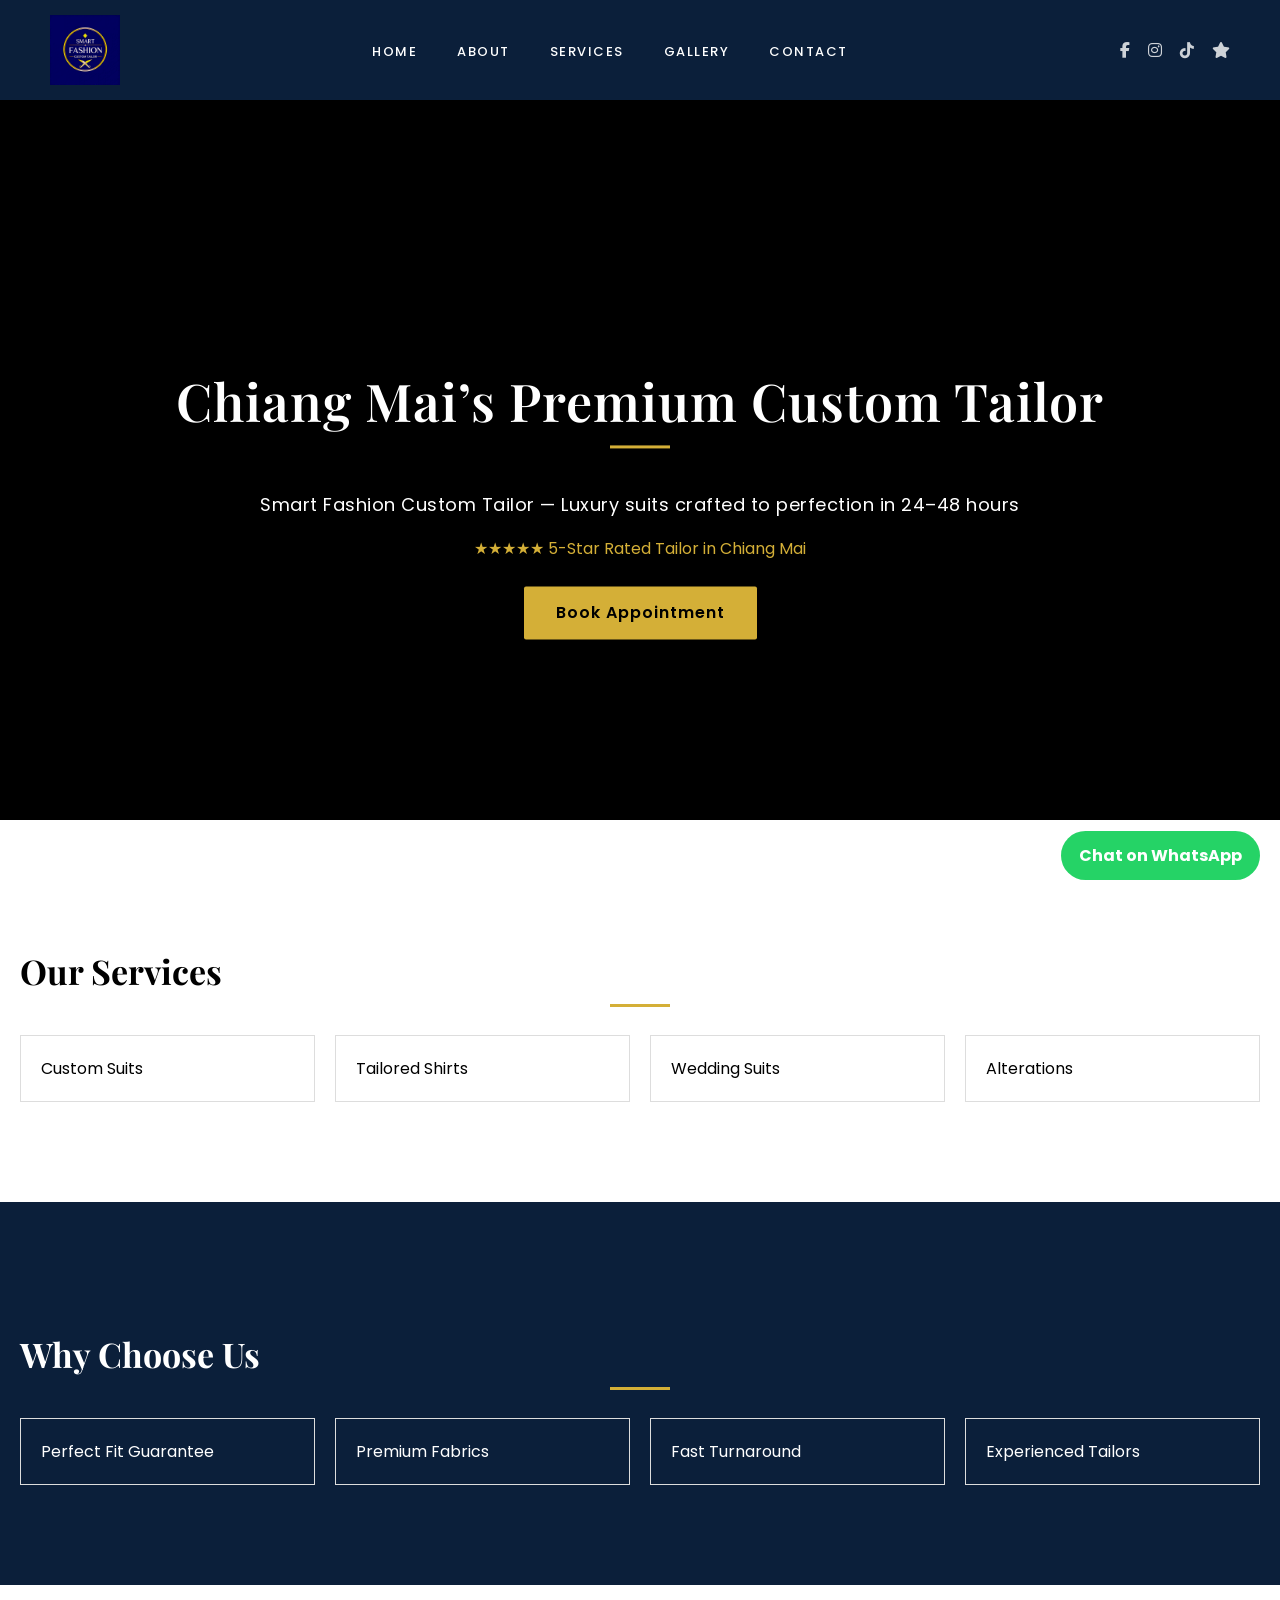
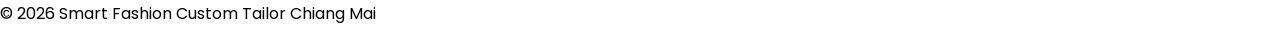
==== index.html @ 49fcb32c "Update index.html" ====
<!DOCTYPE html>
<html lang="en">
<head>
<meta charset="UTF-8">
<meta name="viewport" content="width=device-width, initial-scale=1.0">
<title>Custom Tailor Chiang Mai | Smart Fashion Custom Tailor</title>
<meta name="description" content="Best custom tailor in Chiang Mai. Premium suits, shirts, and bespoke clothing with perfect fit.">
<meta name="description" content="Premium custom tailor in Chiang Mai. Bespoke suits, shirts, and wedding tailoring with perfect fit in 24–48 hours. Visit Smart Fashion Custom Tailor today.">
  
<link rel="stylesheet" href="style.css">

<link href="https://fonts.googleapis.com/css2?family=Playfair+Display:wght@500;600&family=Poppins:wght@300;400;500&display=swap" rel="stylesheet">
<link rel="stylesheet" href="https://cdnjs.cloudflare.com/ajax/libs/font-awesome/6.5.0/css/all.min.css">
</head>

<body>

<header class="header">
  <img src="logo.jpg" alt="Smart Fashion Custom Tailor Logo" class="logo">

  <nav>
    <a href="index.html">Home</a>
    <a href="about.html">About</a>
    <a href="services.html">Services</a>
    <a href="gallery.html">Gallery</a>
    <a href="contact.html">Contact</a>
  </nav>

  <div class="socials">
  <a href="https://www.facebook.com/SmartFasionCustomTailor" target="_blank">
    <i class="fab fa-facebook-f"></i>
  </a>

  <a href="https://www.instagram.com/smart_fasion_custom_tailor/" target="_blank">
    <i class="fab fa-instagram"></i>
  </a>

  <a href="https://www.tiktok.com/@smartfashionchiangmai" target="_blank">
    <i class="fab fa-tiktok"></i>
  </a>

  <a href="https://www.tripadvisor.com/Attraction_Review-g293917-d8858176-Reviews-Smart_Fashion_Custom_Tailor-Chiang_Mai.html" target="_blank">
    <i class="fas fa-star"></i>
  </a>
</div>
</header>

<section class="hero">

  <!-- VIDEO -->
  <video autoplay muted loop playsinline webkit-playsinline class="hero-video" preload="auto">
  <source src="hero.mp4" type="video/mp4">
</video>

  <div class="overlay"></div>

  <div class="hero-content">
    <h2>Chiang Mai’s Premium Custom Tailor</h2>

    <p class="subtitle">
      Smart Fashion Custom Tailor — Luxury suits crafted to perfection in 24–48 hours
    </p>

    <p class="trust">
      ★★★★★ 5-Star Rated Tailor in Chiang Mai
    </p>

    <a href="contact.html" class="btn">Book Appointment</a>
  </div>

</section>

<section class="section">
  <h2>Our Services</h2>
  <div class="grid">
    <div class="card">Custom Suits</div>
    <div class="card">Tailored Shirts</div>
    <div class="card">Wedding Suits</div>
    <div class="card">Alterations</div>
  </div>
</section>

<section class="section dark">
  <h2>Why Choose Us</h2>
  <div class="grid">
    <div class="card">Perfect Fit Guarantee</div>
    <div class="card">Premium Fabrics</div>
    <div class="card">Fast Turnaround</div>
    <div class="card">Experienced Tailors</div>
  </div>
</section>

<a href="https://wa.me/66836367660" class="whatsapp">Chat on WhatsApp</a>

<footer>
  <p>© 2026 Smart Fashion Custom Tailor Chiang Mai</p>
</footer>

</body>
</html>
---- style.css ----
/* ======================
   ROOT COLOURS
====================== */
:root {
  --primary: #0b1f3a;
  --secondary: #d4af37;
  --dark: #000000;
  --light: #ffffff;
}

/* ======================
   RESET
====================== */
html, body {
  margin: 0;
  padding: 0;
  font-family: 'Poppins', sans-serif;
  background: #fff;
  scroll-behavior: smooth;
}

/* ======================
   HEADINGS
====================== */
h1, h2, h3 {
  font-family: 'Playfair Display', serif;
}

h2 {
  position: relative;
  font-size: 34px;
}

h2::after {
  content: "";
  width: 60px;
  height: 3px;
  background: var(--secondary);
  display: block;
  margin: 10px auto 0;
}

/* ======================
   HEADER
====================== */
.header {
  position: sticky;
  top: 0;
  background: var(--primary);
  color: white;
  display: flex;
  align-items: center;
  justify-content: space-between;
  padding: 10px 50px;
  height: 80px;
  z-index: 1000;
}

.logo {
  height: 70px;
  object-fit: contain;
}

nav a {
  color: white;
  margin: 0 18px;
  text-decoration: none;
  font-weight: 500;
  letter-spacing: 1.5px;
  text-transform: uppercase;
  font-size: 13px;
  position: relative;
  transition: color 0.3s ease;
}
nav a::after {
  content: "";
  position: absolute;
  left: 50%;
  bottom: -6px;
  width: 0;
  height: 2px;
  background: var(--secondary);
  transition: all 0.3s ease;
  transform: translateX(-50%);
}

nav a:hover::after {
  width: 100%;
}

nav a:hover {
  color: var(--secondary);
}

/* ======================
   HERO (VIDEO FIXED)
====================== */
.hero {
  position: relative;
  height: 80vh;
  min-height: 500px;
  overflow: hidden;
  background: url('https://images.unsplash.com/photo-1521335629791-ce4aec67dd53') center/cover no-repeat;
}

.hero-video {
  position: absolute;
  top: 50%;
  left: 50%;
  width: 100%;
  height: 100%;
  object-fit: cover;
  transform: translate(-50%, -50%);
  z-index: 0;
}

.overlay {
  position: absolute;
  width: 100%;
  height: 100%;
  background: rgba(0,0,0,0.6);
  z-index: 1;
}

.hero-content {
  position: relative;
  z-index: 2;
  text-align: center;
  color: white;
  top: 50%;
  transform: translateY(-50%);
  padding: 0 20px;
}

.hero-content h2 {
  font-size: 52px;
  letter-spacing: 1px;
  font-weight: 600;
}

.subtitle {
  font-size: 18px;
  letter-spacing: 0.5px;
  opacity: 0.85;
}
.trust {
  color: var(--secondary);
  margin-bottom: 25px;
}

/* ======================
   BUTTON
====================== */
.btn {
  background: var(--secondary);
  color: black;
  padding: 14px 32px;
  text-decoration: none;
  font-weight: 600;
  border-radius: 2px;
  display: inline-block;
  transition: all 0.3s ease;
  letter-spacing: 1px;
}

.btn:hover {
  background: #b8962e;
  transform: translateY(-2px);
}

/* ======================
   SECTIONS
====================== */
.section {
  padding: 100px 20px;
}

.section p {
  line-height: 1.6;
}

.dark {
  background: var(--primary);
  color: white;
}

/* ======================
   GRID
====================== */
.grid {
  display: grid;
  grid-template-columns: repeat(auto-fit, minmax(200px, 1fr));
  gap: 20px;
}

/* ======================
   CARDS
====================== */
.card {
  padding: 20px;
  border: 1px solid #ddd;
  transition: 0.3s;
}

.card:hover {
  border-color: var(--secondary);
  transform: translateY(-8px);
  box-shadow: 0 10px 30px rgba(0,0,0,0.1);
}

/* ======================
   GALLERY
====================== */
.gallery {
  display: grid;
  grid-template-columns: repeat(auto-fit, minmax(200px, 1fr));
  gap: 10px;
}

.gallery img {
  width: 100%;
  height: 250px;
  object-fit: cover;
  transition: 0.3s;
}

.gallery img:hover {
  transform: scale(1.05);
}

/* ======================
   WHATSAPP BUTTON
====================== */
.whatsapp {
  position: fixed;
  bottom: 20px;
  right: 20px;
  background: #25D366;
  color: white;
  padding: 12px 18px;
  border-radius: 50px;
  text-decoration: none;
  font-weight: bold;
}

/* ======================
   MOBILE OPTIMISATION
====================== */
.hero-video {
  background: black;
}

  .hero {
    background: url('https://images.unsplash.com/photo-1521335629791-ce4aec67dd53?auto=format&fit=crop&w=1200&q=80') center/cover no-repeat;
  }
}
/* HERO FADE-IN */
.hero-content {
  animation: fadeUp 1.2s ease forwards;
  opacity: 0;
}

.hero-content h2 {
  animation: fadeUp 1s ease forwards;
  animation-delay: 0.2s;
  opacity: 0;
}

.subtitle {
  animation: fadeUp 1s ease forwards;
  animation-delay: 0.4s;
  opacity: 0;
}

.trust {
  animation: fadeUp 1s ease forwards;
  animation-delay: 0.6s;
  opacity: 0;
}

.btn {
  animation: fadeUp 1s ease forwards;
  animation-delay: 0.8s;
  opacity: 0;
}

@keyframes fadeUp {
  from {
    transform: translateY(30px);
    opacity: 0;
  }
  to {
    transform: translateY(0);
    opacity: 1;
  }
}
/* SOCIAL ICONS - LUXURY */
.socials {
  display: flex;
  gap: 18px;
  align-items: center;
}

.socials a {
  color: white;
  font-size: 16px;
  transition: all 0.3s ease;
  opacity: 0.8;
}

.socials a:hover {
  color: var(--secondary);
  opacity: 1;
  transform: translateY(-2px);
}
.socials {
  margin-left: 20px;
}
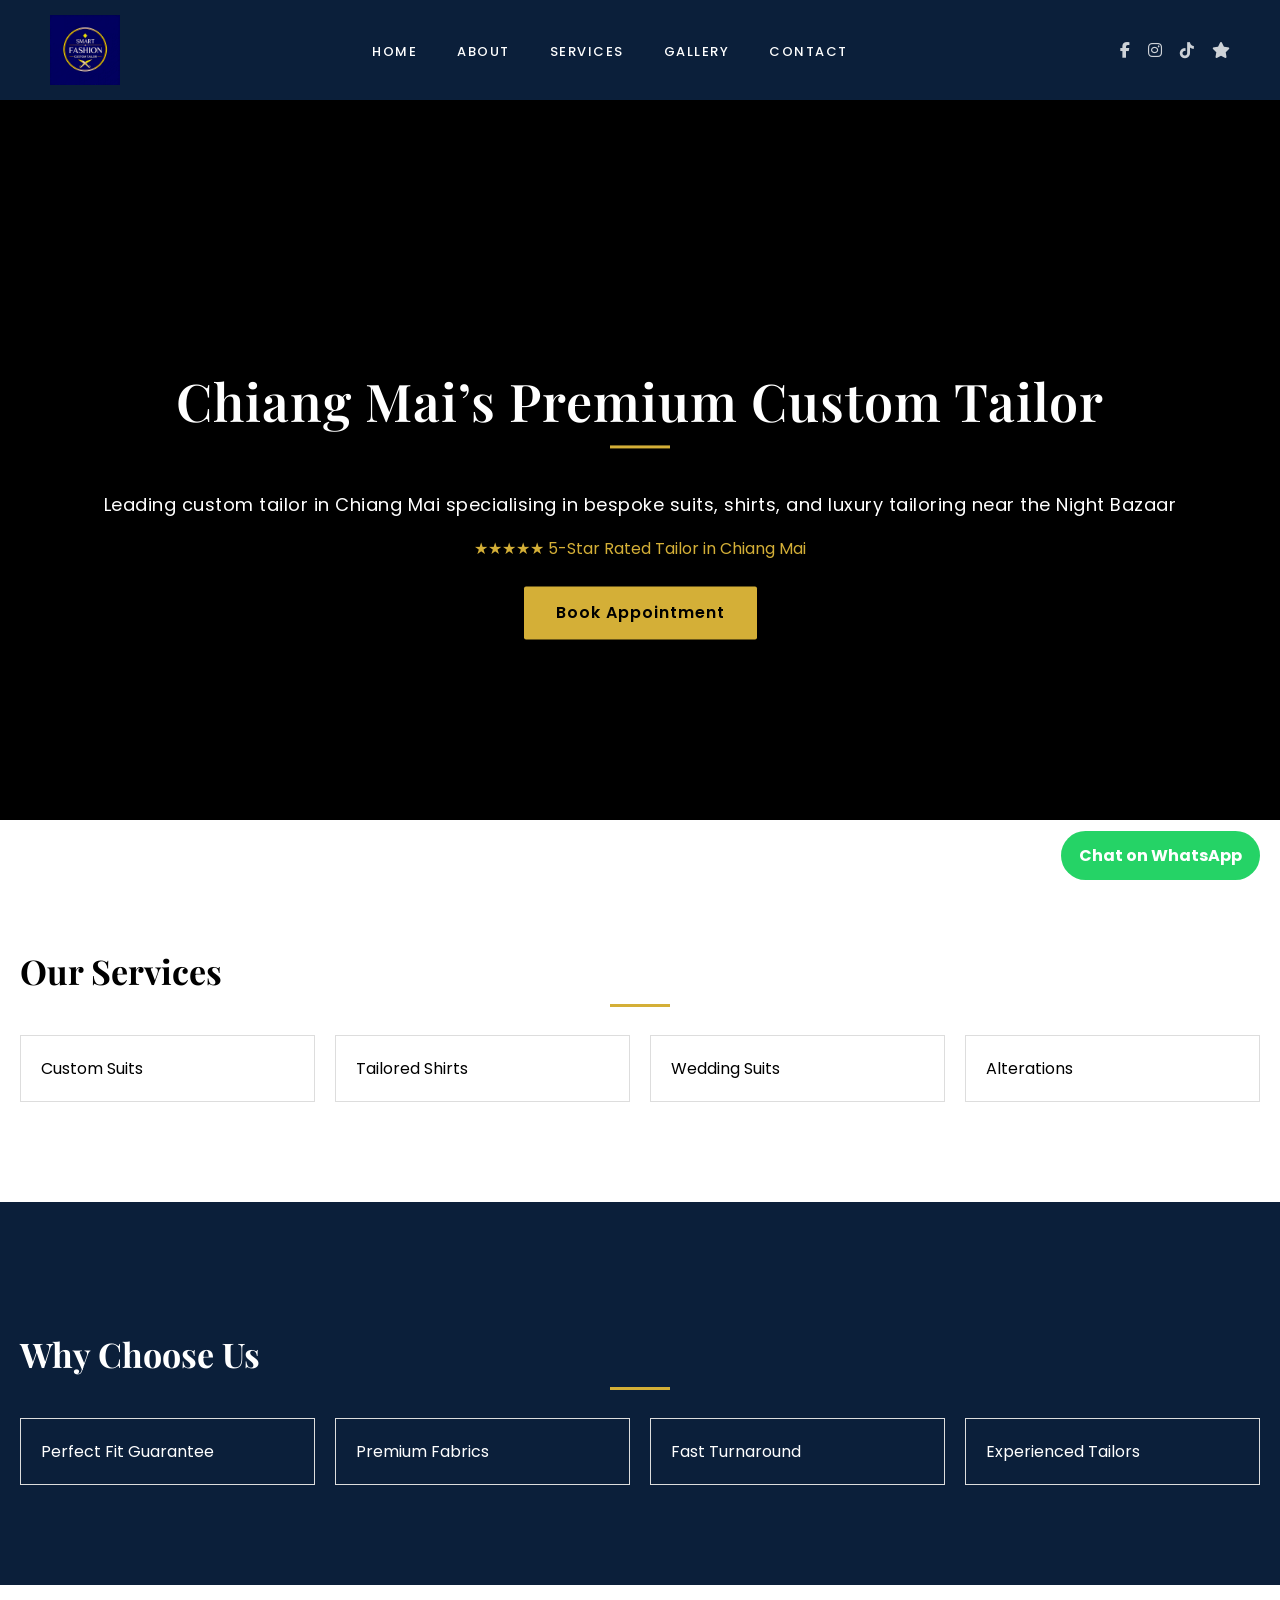
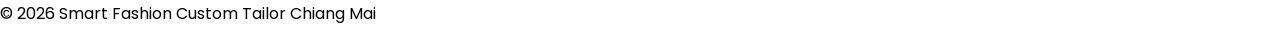
==== commit c656cb5d: "Update index.html" ====
--- a/index.html
+++ b/index.html
@@ -57,9 +57,9 @@
   <div class="hero-content">
     <h2>Chiang Mai’s Premium Custom Tailor</h2>
 
-    <p class="subtitle">
-      Smart Fashion Custom Tailor — Luxury suits crafted to perfection in 24–48 hours
-    </p>
+   <p class="subtitle">
+  Leading custom tailor in Chiang Mai specialising in bespoke suits, shirts, and luxury tailoring near the Night Bazaar
+</p>
 
     <p class="trust">
       ★★★★★ 5-Star Rated Tailor in Chiang Mai
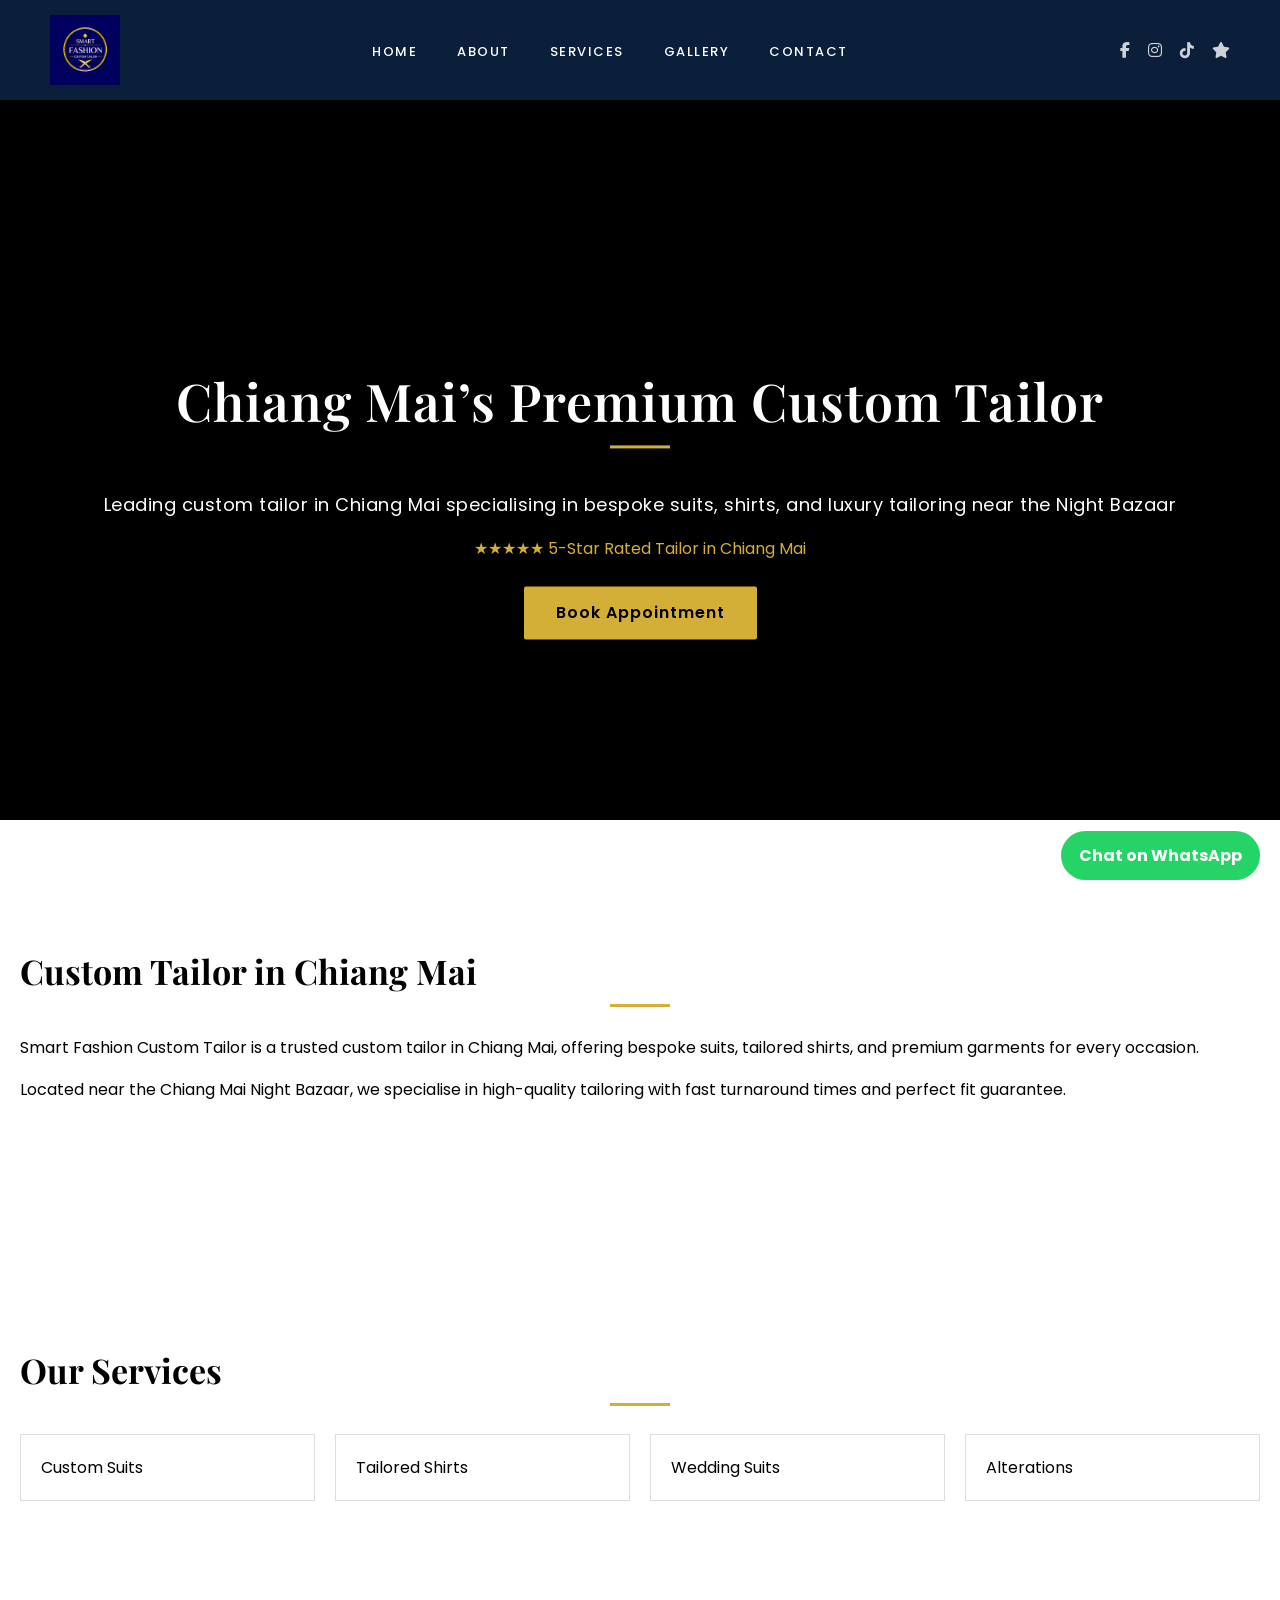
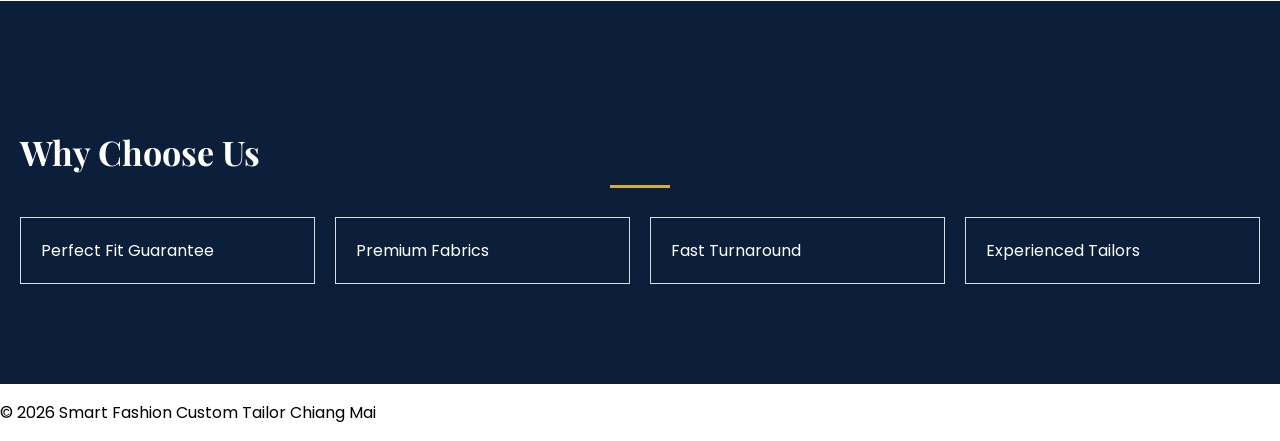
==== commit 39e73958: "Update index.html" ====
--- a/index.html
+++ b/index.html
@@ -69,7 +69,17 @@
   </div>
 
 </section>
+<section class="section">
+  <h2>Custom Tailor in Chiang Mai</h2>
 
+  <p>
+    Smart Fashion Custom Tailor is a trusted custom tailor in Chiang Mai, offering bespoke suits, tailored shirts, and premium garments for every occasion.
+  </p>
+
+  <p>
+    Located near the Chiang Mai Night Bazaar, we specialise in high-quality tailoring with fast turnaround times and perfect fit guarantee.
+  </p>
+</section>
 <section class="section">
   <h2>Our Services</h2>
   <div class="grid">
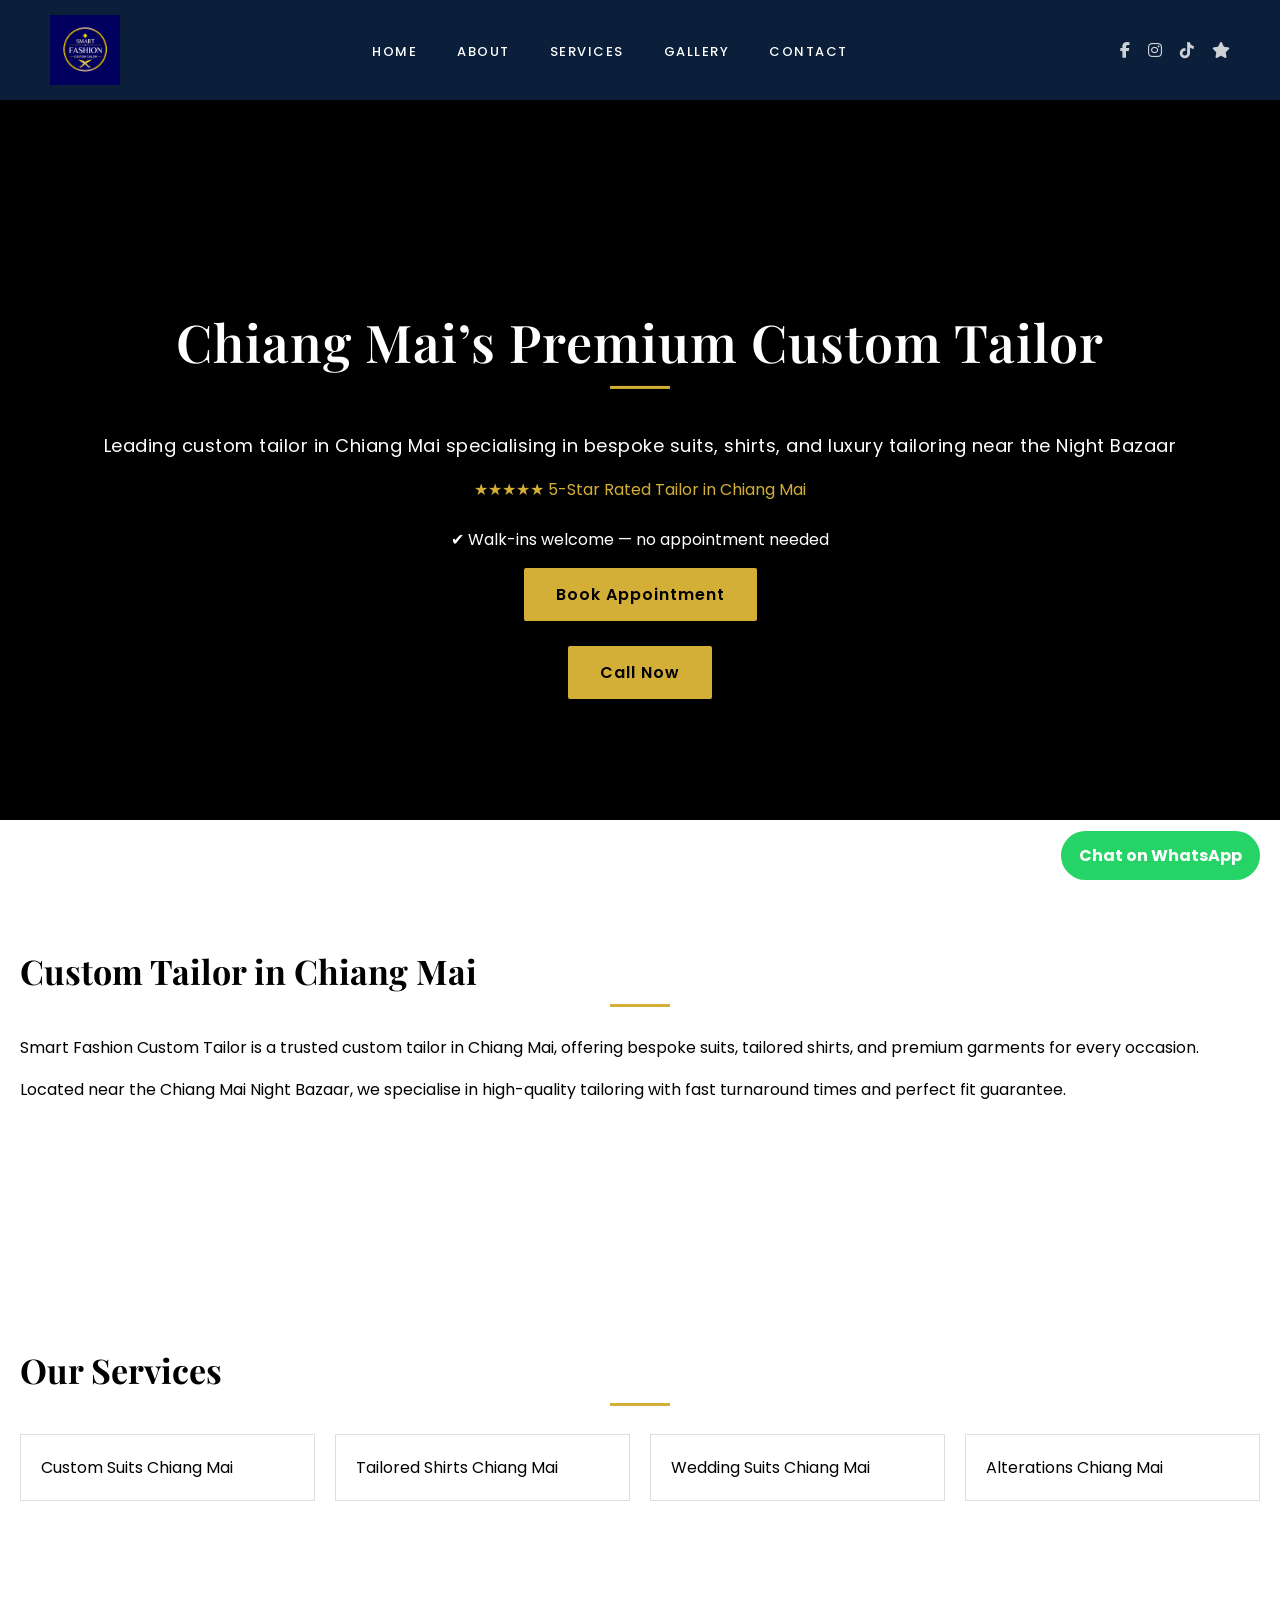
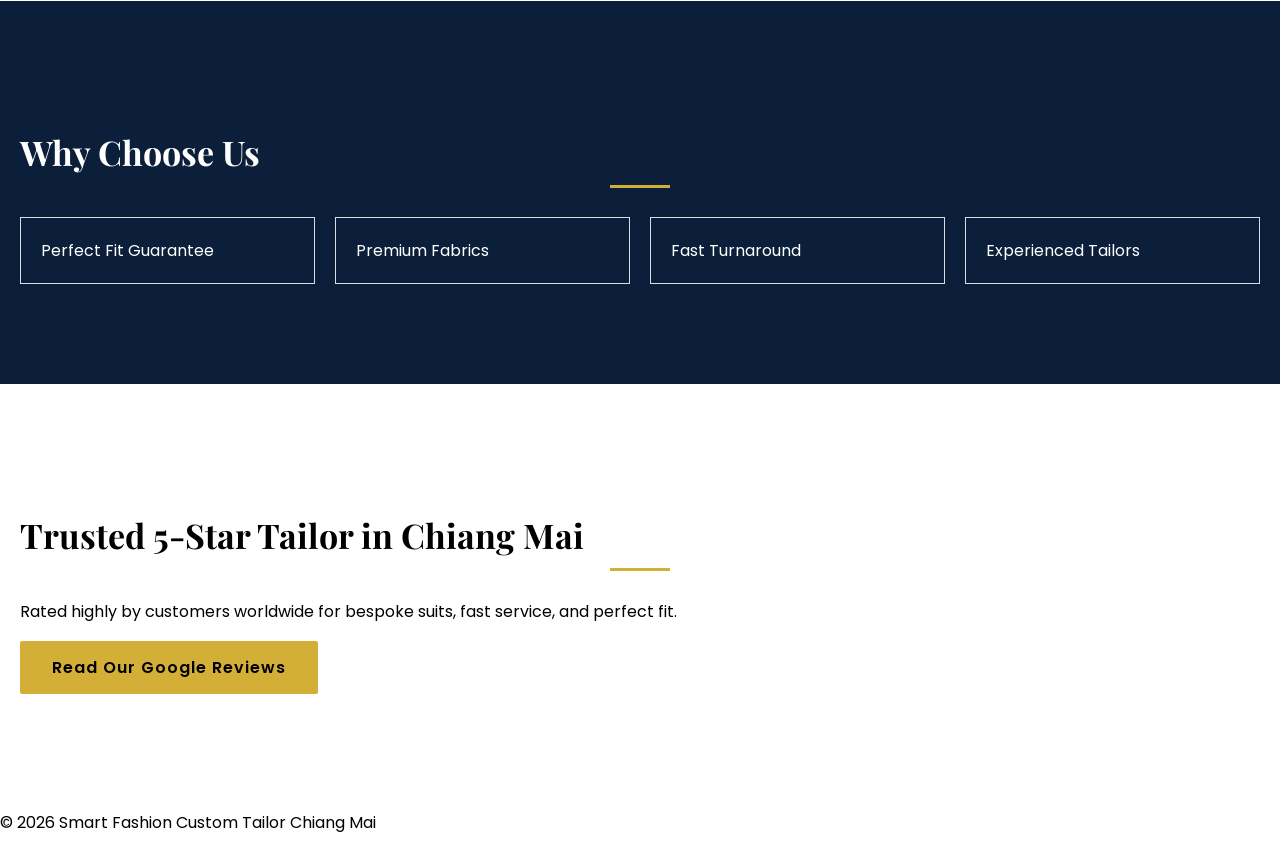
==== commit 88e7b88b: "Update index.html" ====
--- a/index.html
+++ b/index.html
@@ -3,9 +3,12 @@
 <head>
 <meta charset="UTF-8">
 <meta name="viewport" content="width=device-width, initial-scale=1.0">
+
 <title>Custom Tailor Chiang Mai | Smart Fashion Custom Tailor</title>
-<meta name="description" content="Best custom tailor in Chiang Mai. Premium suits, shirts, and bespoke clothing with perfect fit.">
+
 <meta name="description" content="Premium custom tailor in Chiang Mai. Bespoke suits, shirts, and wedding tailoring with perfect fit in 24–48 hours. Visit Smart Fashion Custom Tailor today.">
+
+<meta name="robots" content="index, follow">
   
 <link rel="stylesheet" href="style.css">
 
@@ -27,48 +30,57 @@
   </nav>
 
   <div class="socials">
-  <a href="https://www.facebook.com/SmartFasionCustomTailor" target="_blank">
-    <i class="fab fa-facebook-f"></i>
-  </a>
+    <a href="https://www.facebook.com/SmartFasionCustomTailor" target="_blank">
+      <i class="fab fa-facebook-f"></i>
+    </a>
 
-  <a href="https://www.instagram.com/smart_fasion_custom_tailor/" target="_blank">
-    <i class="fab fa-instagram"></i>
-  </a>
+    <a href="https://www.instagram.com/smart_fasion_custom_tailor/" target="_blank">
+      <i class="fab fa-instagram"></i>
+    </a>
 
-  <a href="https://www.tiktok.com/@smartfashionchiangmai" target="_blank">
-    <i class="fab fa-tiktok"></i>
-  </a>
+    <a href="https://www.tiktok.com/@smartfashionchiangmai" target="_blank">
+      <i class="fab fa-tiktok"></i>
+    </a>
 
-  <a href="https://www.tripadvisor.com/Attraction_Review-g293917-d8858176-Reviews-Smart_Fashion_Custom_Tailor-Chiang_Mai.html" target="_blank">
-    <i class="fas fa-star"></i>
-  </a>
-</div>
+    <a href="https://www.tripadvisor.com/Attraction_Review-g293917-d8858176-Reviews-Smart_Fashion_Custom_Tailor-Chiang_Mai.html" target="_blank">
+      <i class="fas fa-star"></i>
+    </a>
+  </div>
 </header>
 
 <section class="hero">
 
-  <!-- VIDEO -->
   <video autoplay muted loop playsinline webkit-playsinline class="hero-video" preload="auto">
-  <source src="hero.mp4" type="video/mp4">
-</video>
+    <source src="hero.mp4" type="video/mp4">
+  </video>
 
   <div class="overlay"></div>
 
   <div class="hero-content">
     <h2>Chiang Mai’s Premium Custom Tailor</h2>
 
-   <p class="subtitle">
-  Leading custom tailor in Chiang Mai specialising in bespoke suits, shirts, and luxury tailoring near the Night Bazaar
-</p>
+    <p class="subtitle">
+      Leading custom tailor in Chiang Mai specialising in bespoke suits, shirts, and luxury tailoring near the Night Bazaar
+    </p>
 
     <p class="trust">
       ★★★★★ 5-Star Rated Tailor in Chiang Mai
     </p>
 
+    <!-- NEW -->
+    <p style="margin-top:10px;">
+      ✔ Walk-ins welcome — no appointment needed
+    </p>
+
     <a href="contact.html" class="btn">Book Appointment</a>
+
+    <!-- NEW -->
+    <br><br>
+    <a href="tel:+66836367660" class="btn">Call Now</a>
   </div>
 
 </section>
+
 <section class="section">
   <h2>Custom Tailor in Chiang Mai</h2>
 
@@ -80,13 +92,14 @@
     Located near the Chiang Mai Night Bazaar, we specialise in high-quality tailoring with fast turnaround times and perfect fit guarantee.
   </p>
 </section>
+
 <section class="section">
   <h2>Our Services</h2>
   <div class="grid">
-    <div class="card">Custom Suits</div>
-    <div class="card">Tailored Shirts</div>
-    <div class="card">Wedding Suits</div>
-    <div class="card">Alterations</div>
+    <div class="card">Custom Suits Chiang Mai</div>
+    <div class="card">Tailored Shirts Chiang Mai</div>
+    <div class="card">Wedding Suits Chiang Mai</div>
+    <div class="card">Alterations Chiang Mai</div>
   </div>
 </section>
 
@@ -100,6 +113,19 @@
   </div>
 </section>
 
+<!-- NEW -->
+<section class="section">
+  <h2>Trusted 5-Star Tailor in Chiang Mai</h2>
+
+  <p>
+    Rated highly by customers worldwide for bespoke suits, fast service, and perfect fit.
+  </p>
+
+  <a href="https://www.google.com/maps/place/Smart+Fashion+Custom+Tailor+Chiang+Mai" target="_blank" class="btn">
+    Read Our Google Reviews
+  </a>
+</section>
+
 <a href="https://wa.me/66836367660" class="whatsapp">Chat on WhatsApp</a>
 
 <footer>
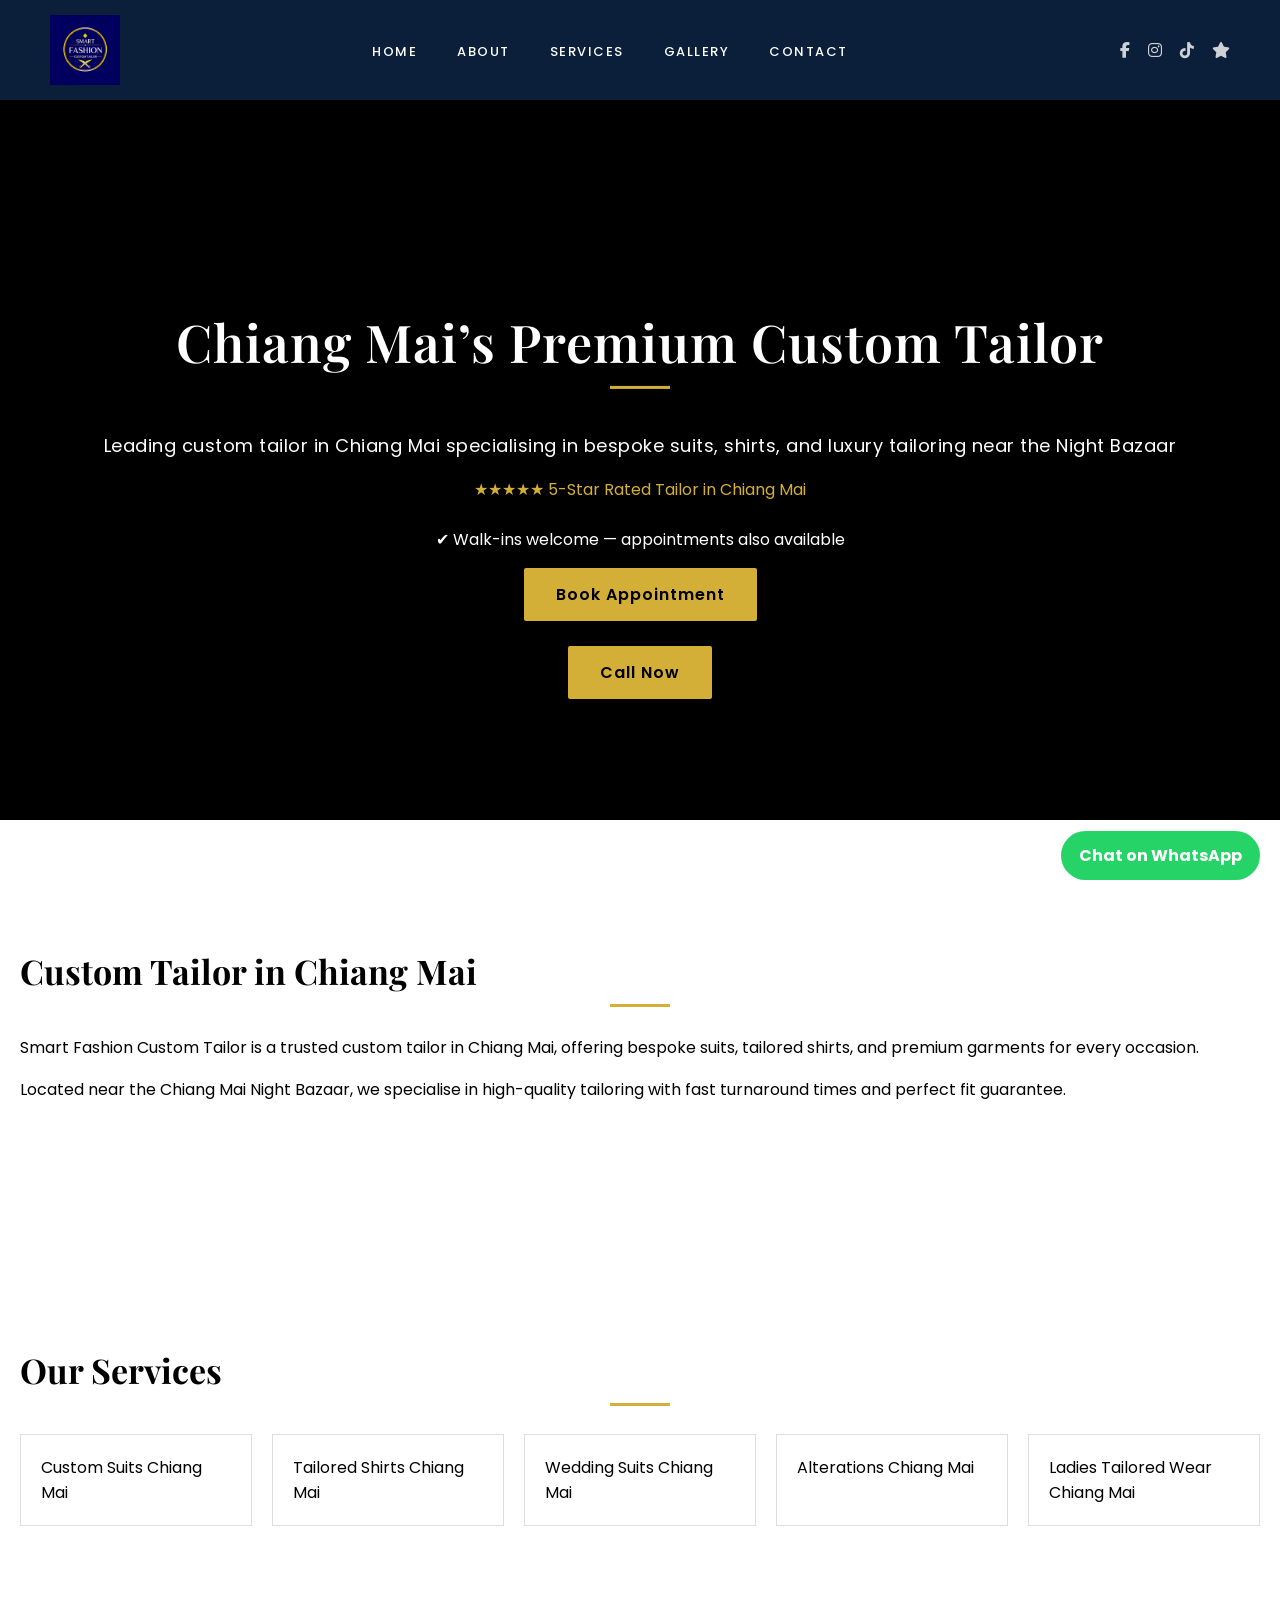
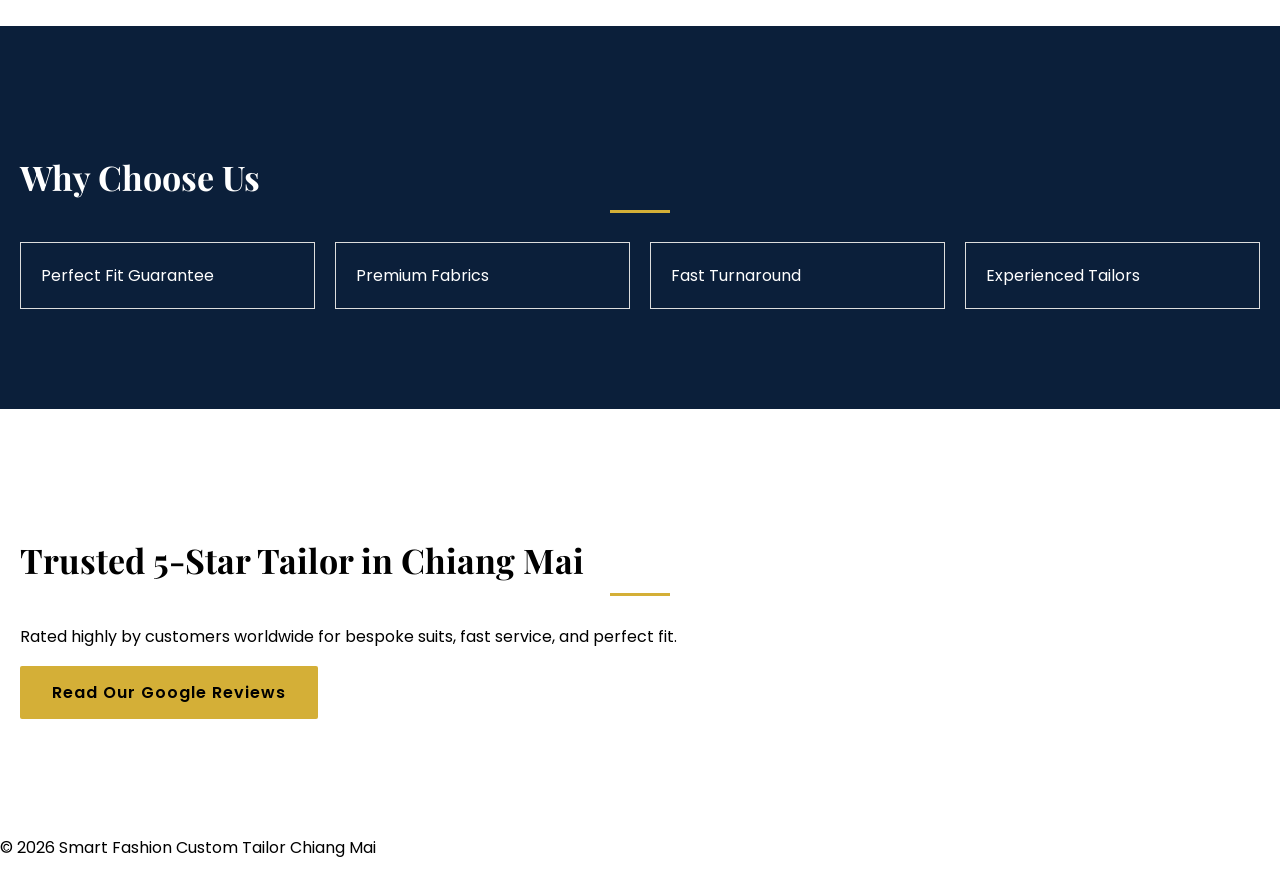
==== commit 968c92fb: "Update index.html" ====
--- a/index.html
+++ b/index.html
@@ -69,7 +69,7 @@
 
     <!-- NEW -->
     <p style="margin-top:10px;">
-      ✔ Walk-ins welcome — no appointment needed
+    ✔ Walk-ins welcome — appointments also available
     </p>
 
     <a href="contact.html" class="btn">Book Appointment</a>
@@ -100,6 +100,7 @@
     <div class="card">Tailored Shirts Chiang Mai</div>
     <div class="card">Wedding Suits Chiang Mai</div>
     <div class="card">Alterations Chiang Mai</div>
+    <div class="card">Ladies Tailored Wear Chiang Mai</div>
   </div>
 </section>
 
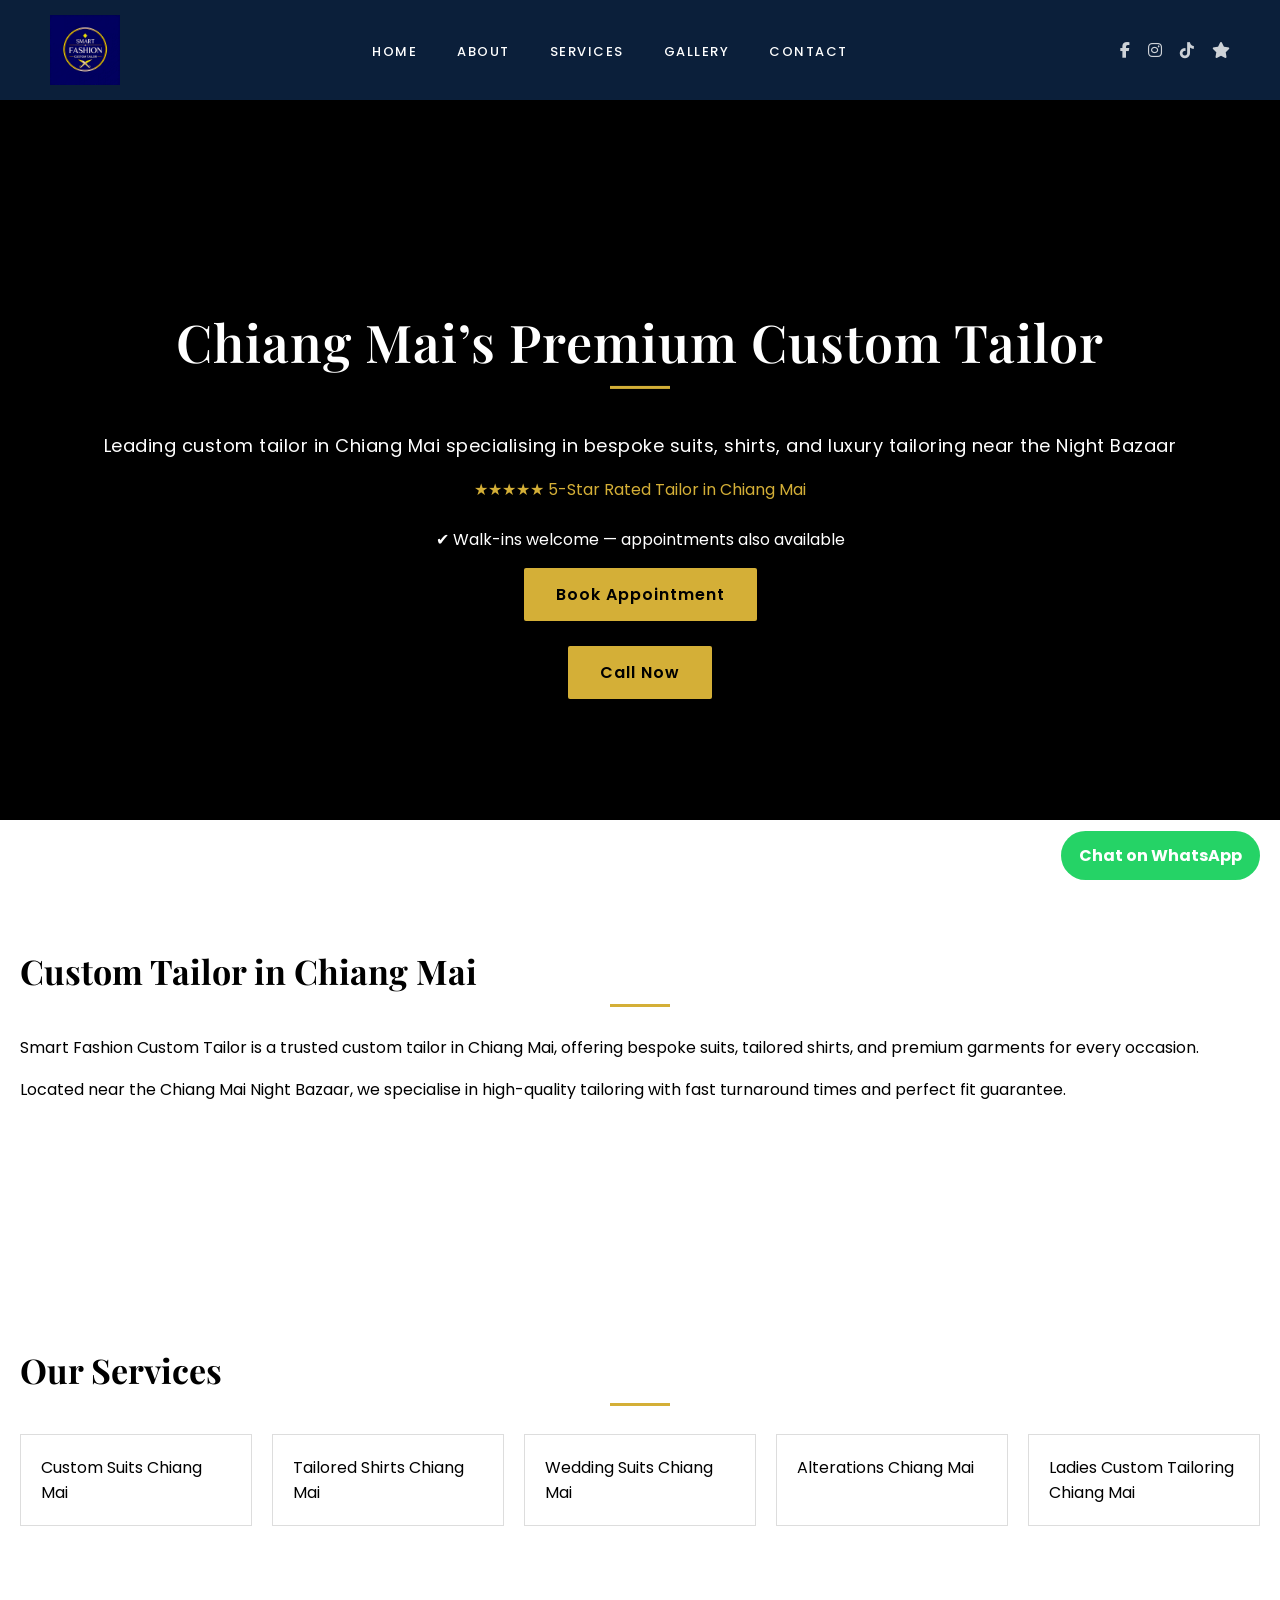
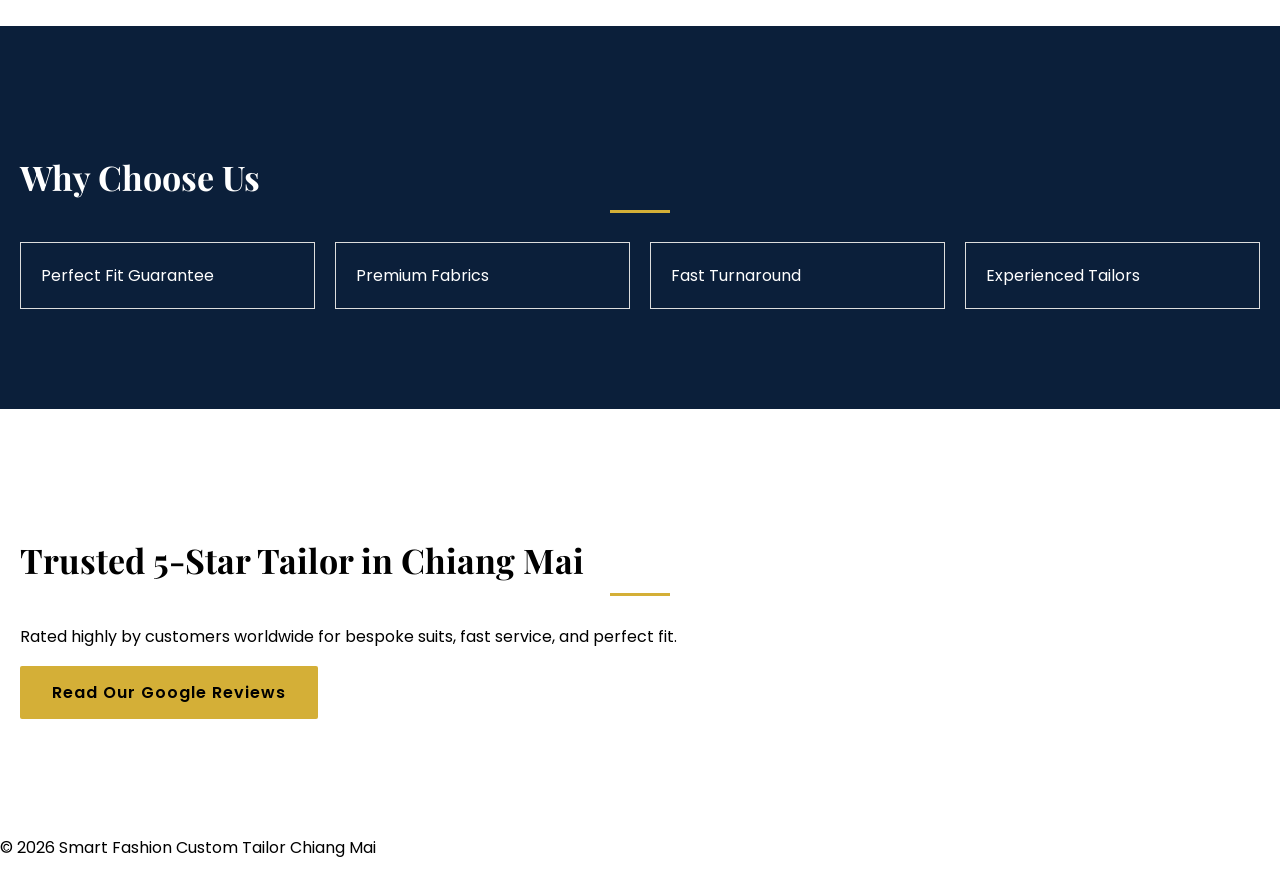
==== commit 0f8ff1ac: "Update index.html" ====
--- a/index.html
+++ b/index.html
@@ -100,7 +100,7 @@
     <div class="card">Tailored Shirts Chiang Mai</div>
     <div class="card">Wedding Suits Chiang Mai</div>
     <div class="card">Alterations Chiang Mai</div>
-    <div class="card">Ladies Tailored Wear Chiang Mai</div>
+    <div class="card">Ladies Custom Tailoring Chiang Mai</div>
   </div>
 </section>
 
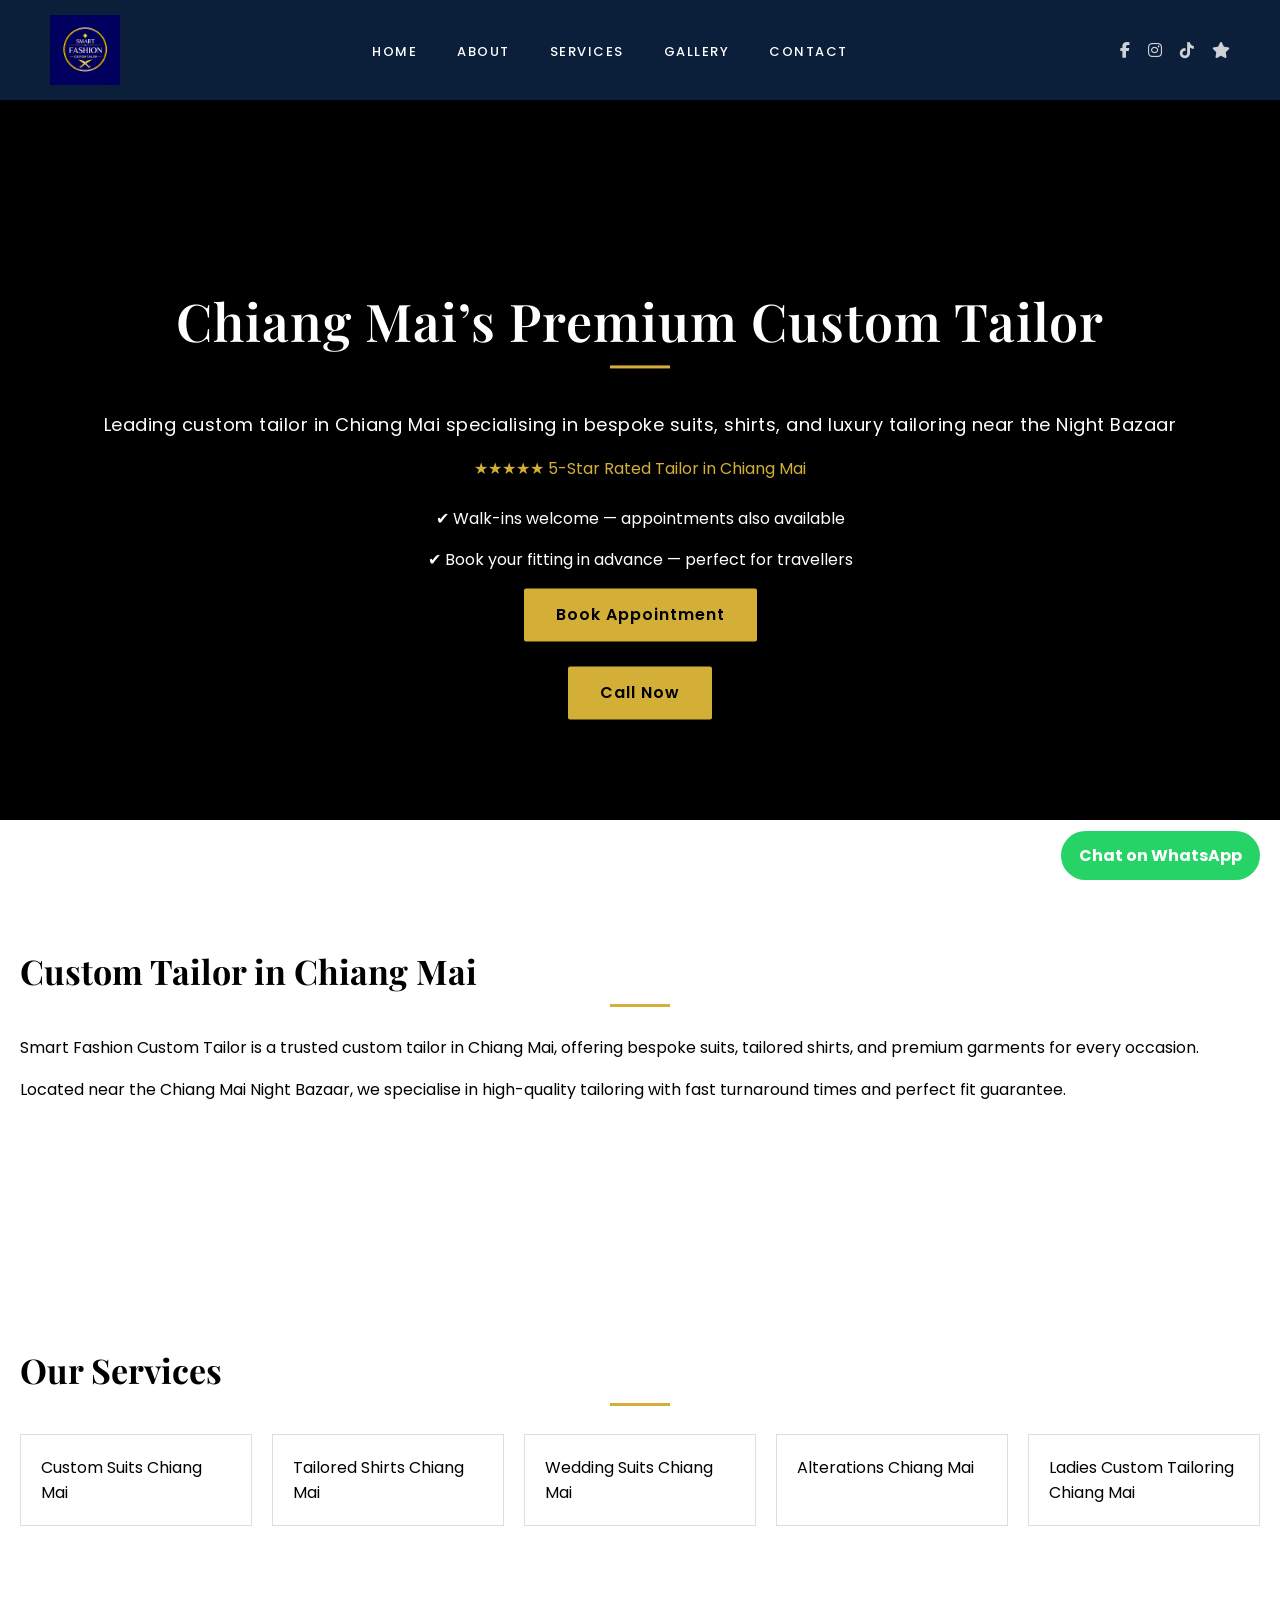
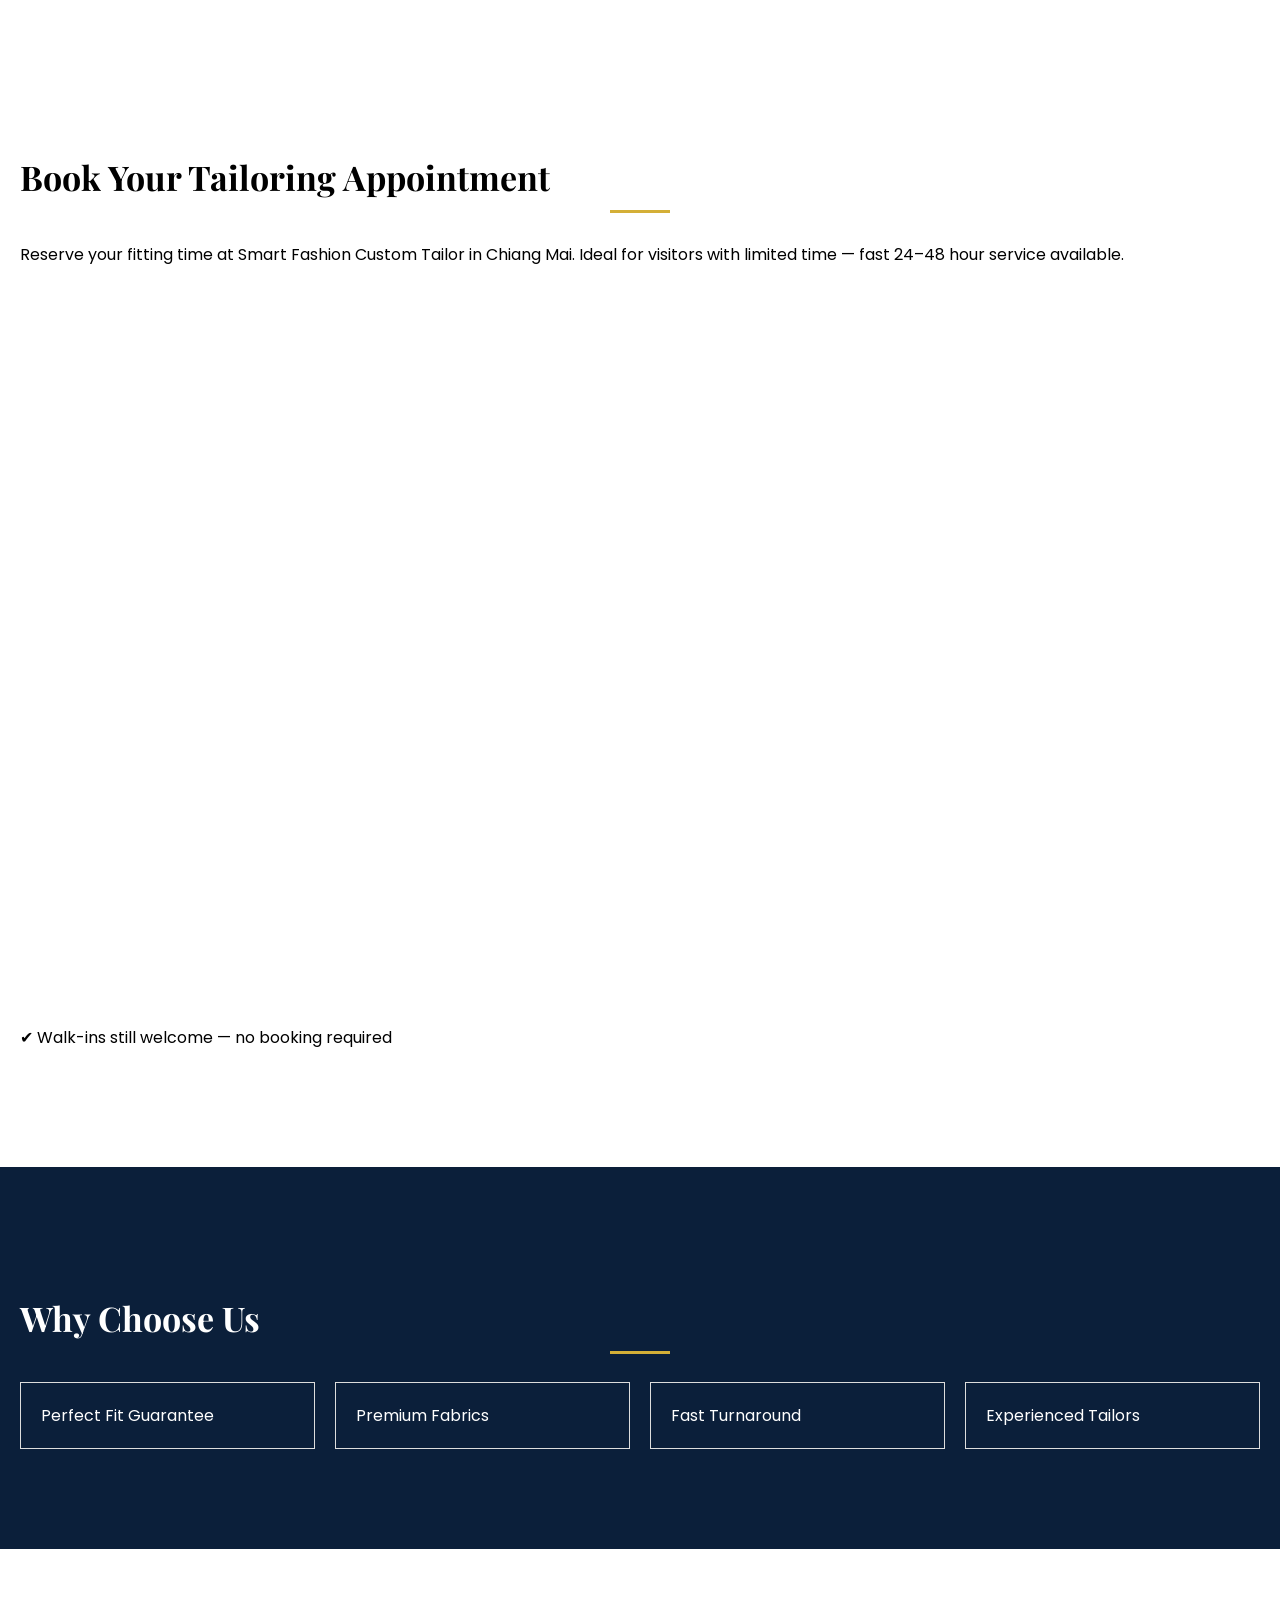
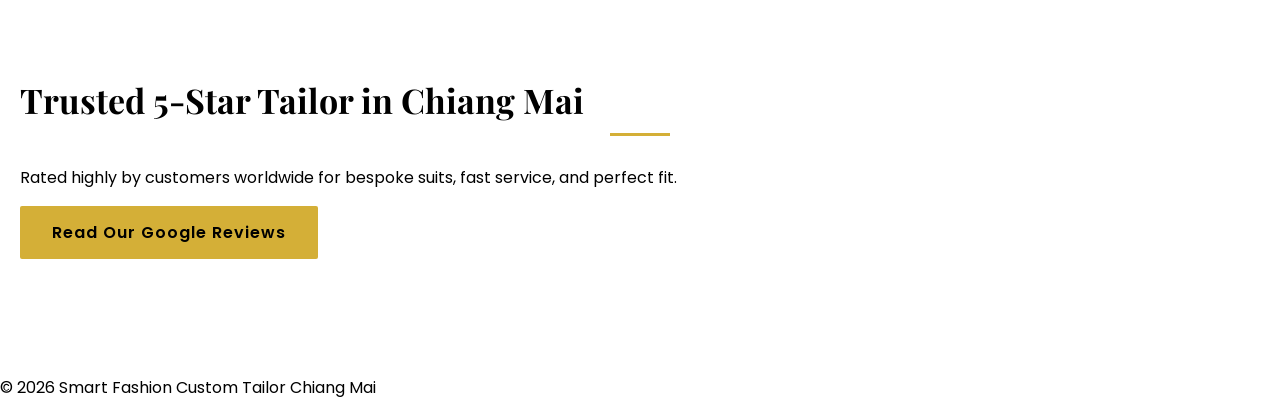
==== commit d96e6e04: "Update index.html" ====
--- a/index.html
+++ b/index.html
@@ -71,9 +71,14 @@
     <p style="margin-top:10px;">
     ✔ Walk-ins welcome — appointments also available
     </p>
+    <p style="margin-top:10px;">
+  ✔ Book your fitting in advance — perfect for travellers
+</p>
 
-    <a href="contact.html" class="btn">Book Appointment</a>
-
+   <a href="https://calendly.com/smartfashionchiangmai/30min" target="_blank" class="btn">
+  Book Appointment
+</a>
+  
     <!-- NEW -->
     <br><br>
     <a href="tel:+66836367660" class="btn">Call Now</a>
@@ -103,7 +108,24 @@
     <div class="card">Ladies Custom Tailoring Chiang Mai</div>
   </div>
 </section>
+<section class="section">
+  <h2>Book Your Tailoring Appointment</h2>
 
+  <p>
+    Reserve your fitting time at Smart Fashion Custom Tailor in Chiang Mai. 
+    Ideal for visitors with limited time — fast 24–48 hour service available.
+  </p>
+
+  <iframe 
+    src="https://calendly.com/smartfashionchiangmai/30min"
+    width="100%" 
+    height="700" 
+    style="border:none; margin-top:20px;">
+  </iframe>
+  <p style="margin-top:15px;">
+  ✔ Walk-ins still welcome — no booking required
+</p>
+</section>
 <section class="section dark">
   <h2>Why Choose Us</h2>
   <div class="grid">
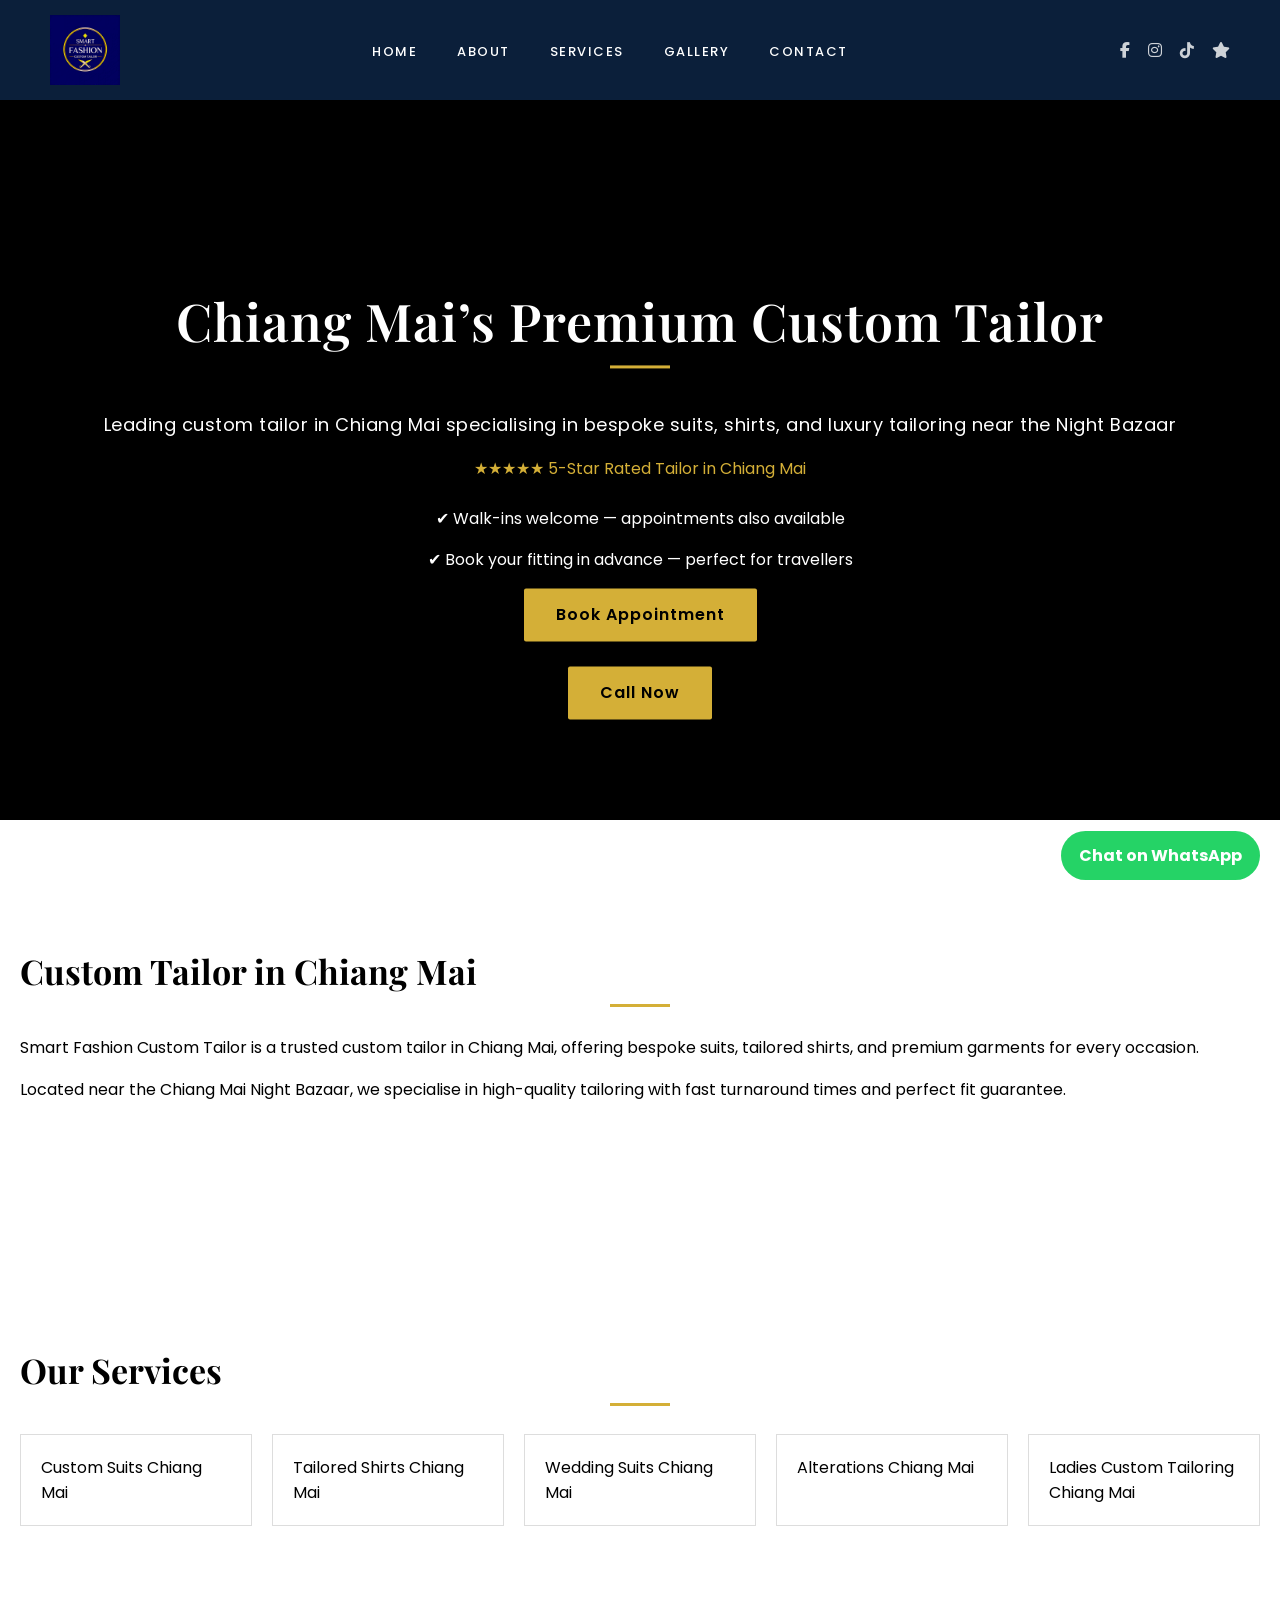
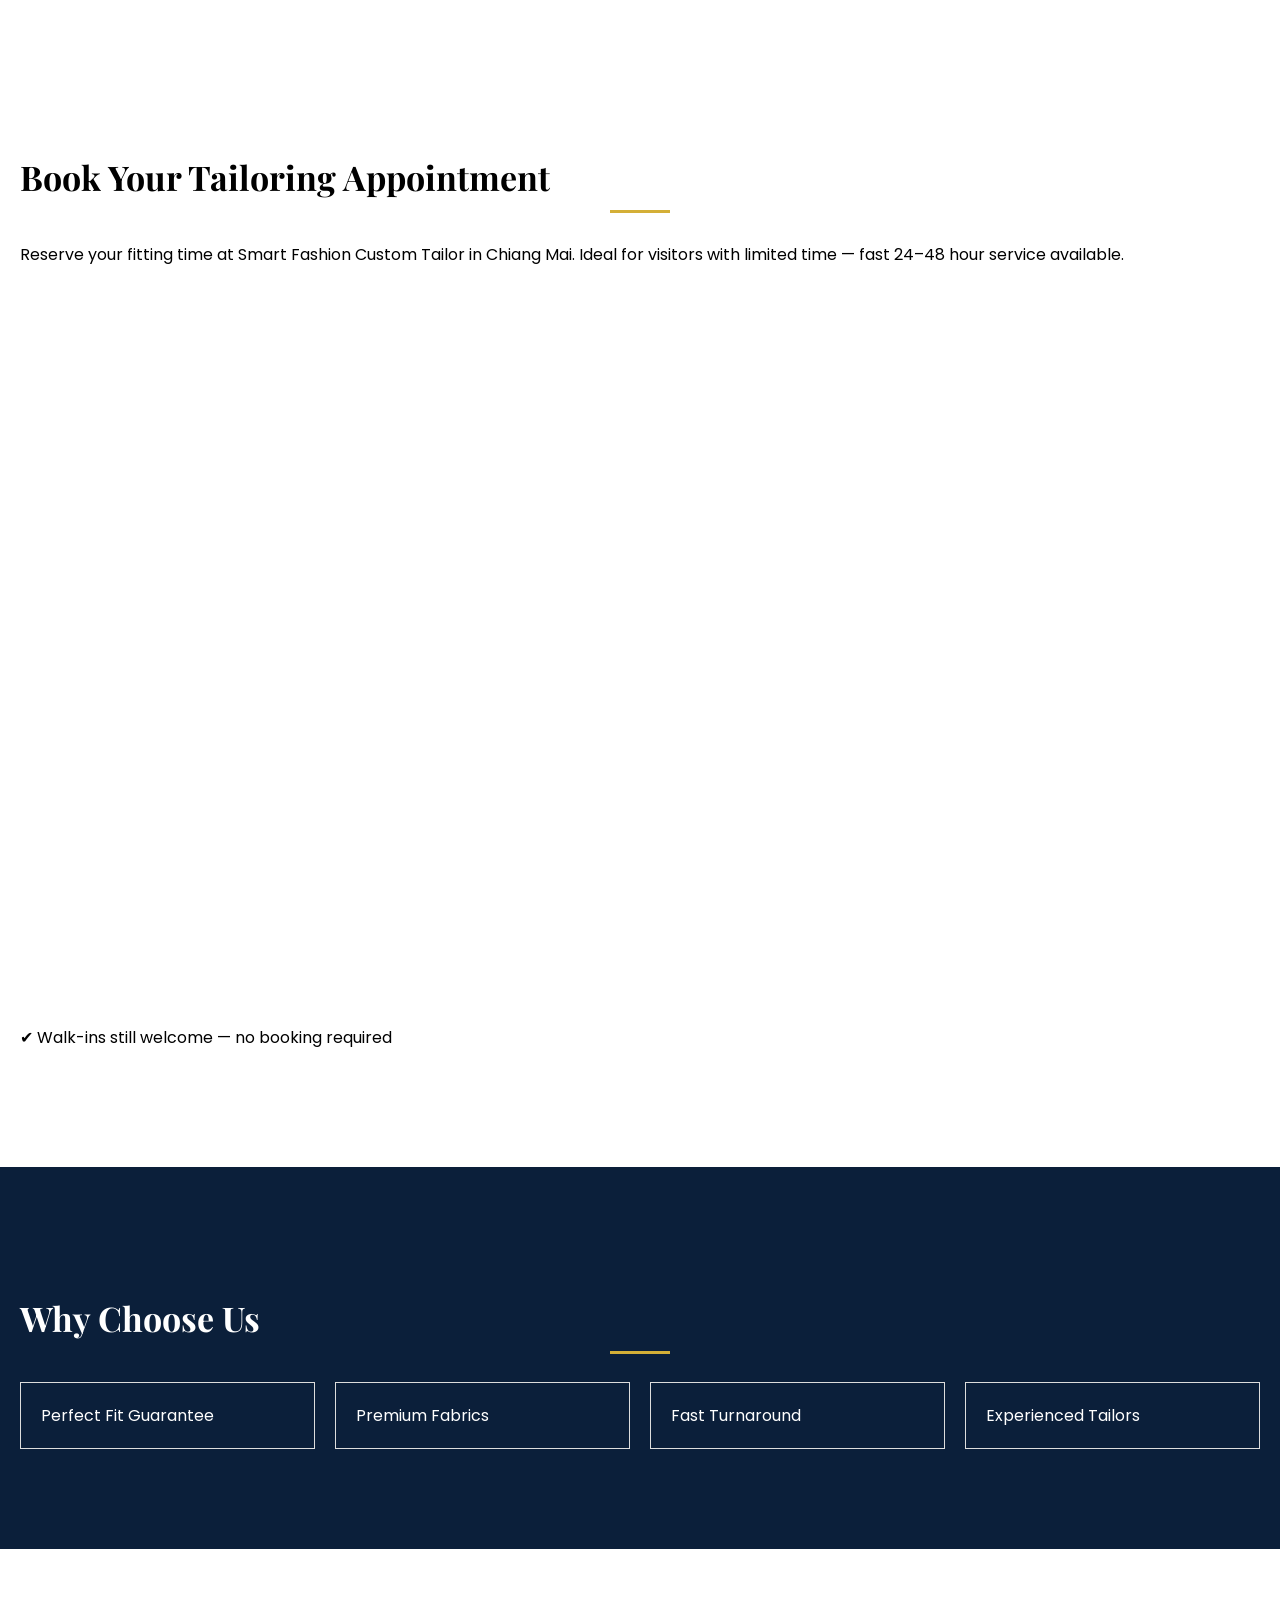
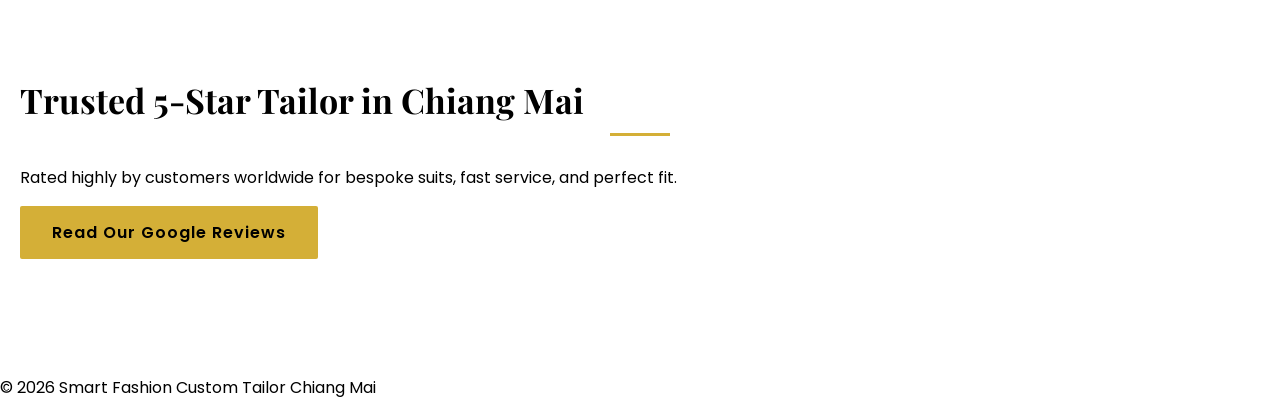
==== commit 850fb5de: "Update index.html" ====
--- a/index.html
+++ b/index.html
@@ -150,7 +150,8 @@
 </section>
 
 <a href="https://wa.me/66836367660" class="whatsapp">Chat on WhatsApp</a>
-
+   <script src="https://cdn.botpress.cloud/webchat/v3.6/inject.js"></script>
+<script src="https://files.bpcontent.cloud/2026/04/07/02/20260407022443-PZRQ290R.js" defer></script>
 <footer>
   <p>© 2026 Smart Fashion Custom Tailor Chiang Mai</p>
 </footer>
